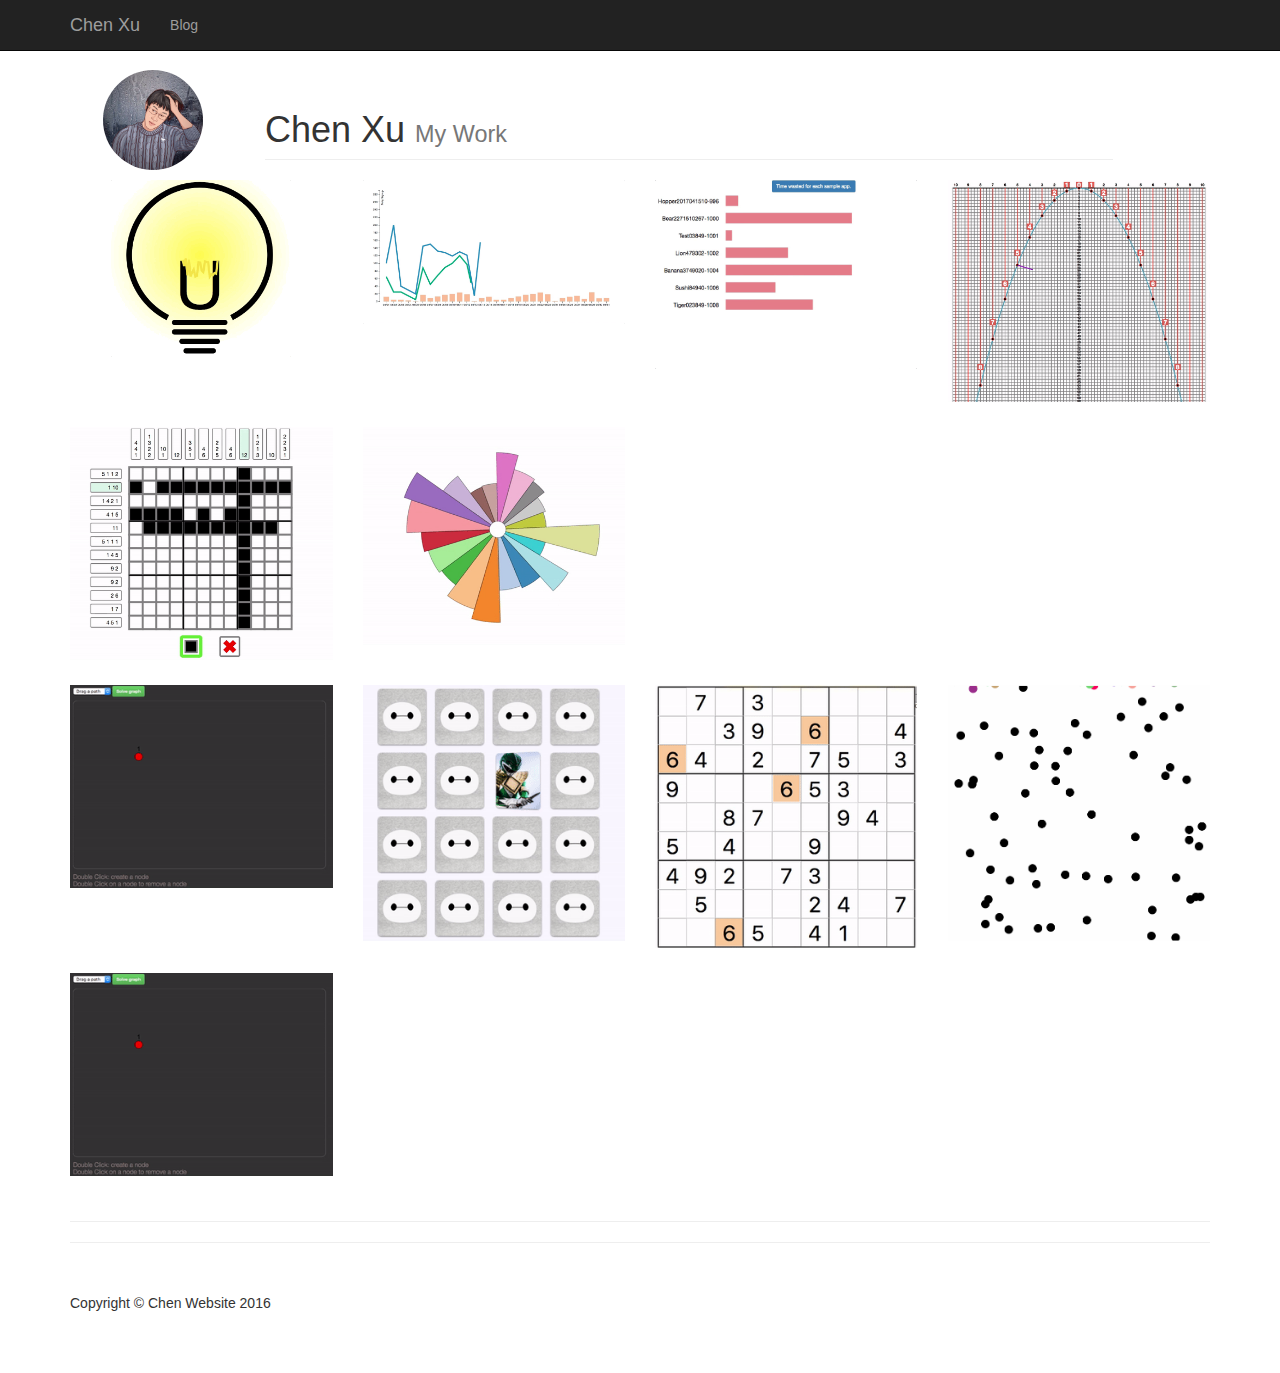
==== index.html @ 42e7da1c "more" ====
<!DOCTYPE html>
<html lang="en">

<head>

    <meta charset="utf-8">
    <meta http-equiv="X-UA-Compatible" content="IE=edge">
    <meta name="viewport" content="width=device-width, initial-scale=1">
    <meta name="description" content="">
    <meta name="author" content="">

    <title>Chen Xu's Profile</title>

    <!-- Bootstrap Core CSS -->
    <link href="css/bootstrap.min.css" rel="stylesheet">

    <!-- Custom CSS -->
    <link href="css/4-col-portfolio.css" rel="stylesheet">

    <!-- HTML5 Shim and Respond.js IE8 support of HTML5 elements and media queries -->
    <!-- WARNING: Respond.js doesn't work if you view the page via file:// -->
    <!--[if lt IE 9]>
        <script src="https://oss.maxcdn.com/libs/html5shiv/3.7.0/html5shiv.js"></script>
        <script src="https://oss.maxcdn.com/libs/respond.js/1.4.2/respond.min.js"></script>
    <![endif]-->
    <style>
     img {
       margin-left: auto;
       margin-right: auto;
       display: block;
     }
    </style>
</head>

<body>

    <!-- Navigation -->
    <nav class="navbar navbar-inverse navbar-fixed-top" role="navigation">
        <div class="container">
            <!-- Brand and toggle get grouped for better mobile display -->
            <div class="navbar-header">
                <button type="button" class="navbar-toggle" data-toggle="collapse" data-target="#bs-example-navbar-collapse-1">
                    <span class="sr-only">Toggle navigation</span>
                    <span class="icon-bar"></span>
                    <span class="icon-bar"></span>
                    <span class="icon-bar"></span>
                </button>
                <a class="navbar-brand" href="/">Chen Xu</a>
            </div>
            <!-- Collect the nav links, forms, and other content for toggling -->
            <div class="collapse navbar-collapse" id="bs-example-navbar-collapse-1">
                <ul class="nav navbar-nav">
                    <li>
                        <a href="https://xuchen.me/" target="_blank">Blog</a>
                    </li>
                </ul>
            </div>
            <!-- /.navbar-collapse -->
        </div>
        <!-- /.container -->
    </nav>

    <!-- Page Content -->
    <div class="container">

        <!-- Page Heading -->
        <div class="row">
            <div class="col-lg-2">
                <img class="img-circle" src='img/chen.jpg' width="100" />
            </div>
            <div class="col-lg-9">
                <h1 class="page-header">Chen Xu
                    <small>My Work</small>
                </h1>
            </div>
        </div>
        <!-- /.row -->

        <!-- Projects Row -->
        <div class="row">
            <div class="col-md-3 portfolio-item">
                <a href="/ulight" target="_blank">
                    <img class="img-responsive" src="/img/lightbulb_v2.gif" alt=""  height="150" width="180">
                </a>
            </div>
            <div class="col-md-3 portfolio-item">
                <a href="/growth" target="_blank">
                    <img class="img-responsive" src="/img/growth.gif" alt="">
                </a>
            </div>
            <div class="col-md-3 portfolio-item">
                <a href="/sampleapp" target="_blank">
                    <img class="img-responsive" src="/img/sampleapp.gif" alt="">
                </a>
            </div>
            <div class="col-md-3 portfolio-item">
                <a href="/parabola_multiplication" target="_blank">
                    <img class="img-responsive" src="/img/parabola.gif" alt="">
                </a>
            </div>
        </div>
        <!-- /.row -->

        <!-- Projects Row -->
        <div class="row">
            <div class="col-md-3 portfolio-item">
                <a href="/nonogram" target="_blank">
                    <img class="img-responsive" src="/img/cross.gif" alt="">
                </a>
            </div>
            <div class="col-md-3 portfolio-item">
                <a href="/dj" target="_blank">
                    <img class="img-responsive" src="/img/dj.gif" alt="">
                </a>
            </div>
            <div class="col-md-3 portfolio-item">
                <a href="/dot_image" target="_blank">
                    <img class="img-responsive" src="/img/ski.gif" alt="">
                </a>
            </div>
            <div class="col-md-3 portfolio-item">
                <a href="/move" target="_blank">
                    <img class="img-responsive" src="/img/whereischen.gif" alt="">
                </a>
            </div>
        </div>
        <!-- /.row -->

        <!-- Projects Row -->
        <div class="row">
            <div class="col-md-3 portfolio-item">
                <a href="/shortest_path_solver" target="_blank">
                    <img class="img-responsive" src="/img/short.gif" alt="">
                </a>
            </div>
            <div class="col-md-3 portfolio-item">
                <a href="/memory_cards" target="_blank">
                    <img class="img-responsive" src="/img/card.gif" alt="">
                </a>
            </div>
            <div class="col-md-3 portfolio-item">
                <a href="/sudoku"  target="_blank">
                    <img class="img-responsive" src="/img/sudoku.gif" alt="">
                </a>
            </div>
            <div class="col-md-3 portfolio-item">
                <a href="/rainbowrain" target="_blank">
                    <img class="img-responsive" src="/img/rainbowrain.gif" alt="">
                </a>
            </div>

        </div>
        <!-- /.row -->

        <!-- Projects Row -->
        <div class="row">
            <div class="col-md-3 portfolio-item">
                <a href="/three_test" target="_blank">
                    <img class="img-responsive" src="/img/short.gif" alt="">
                </a>
            </div>

        </div>
        <!-- /.row -->

        <hr>

        <!-- Pagination -->
        <!-- <div class="row text-center">
            <div class="col-lg-12">
                <ul class="pagination">
                    <li>
                        <a href="#">&laquo;</a>
                    </li>
                    <li class="active">
                        <a href="#">1</a>
                    </li>
                    <li>
                        <a href="#">2</a>
                    </li>
                    <li>
                        <a href="#">3</a>
                    </li>
                    <li>
                        <a href="#">4</a>
                    </li>
                    <li>
                        <a href="#">5</a>
                    </li>
                    <li>
                        <a href="#">&raquo;</a>
                    </li>
                </ul>
            </div>
        </div> -->
        <!-- /.row -->

        <hr>

        <!-- Footer -->
        <footer>
            <div class="row">
                <div class="col-lg-12">
                    <p>Copyright &copy; Chen Website 2016</p>
                </div>
            </div>
            <!-- /.row -->
        </footer>

    </div>
    <!-- /.container -->

    <!-- jQuery -->
    <script src="https://code.jquery.com/jquery-2.2.3.min.js"></script>

    <!-- Bootstrap Core JavaScript -->
    <script src="js/lib/bootstrap.min.js"></script>

</body>

</html>
---- css/4-col-portfolio.css ----
/*!
 * Start Bootstrap - 4 Col Portfolio HTML Template (http://startbootstrap.com)
 * Code licensed under the Apache License v2.0.
 * For details, see http://www.apache.org/licenses/LICENSE-2.0.
 */

body {
    padding-top: 70px; /* Required padding for .navbar-fixed-top. Remove if using .navbar-static-top. Change if height of navigation changes. */
}

.portfolio-item {
    margin-bottom: 25px;
}

footer {
    margin: 50px 0;
}
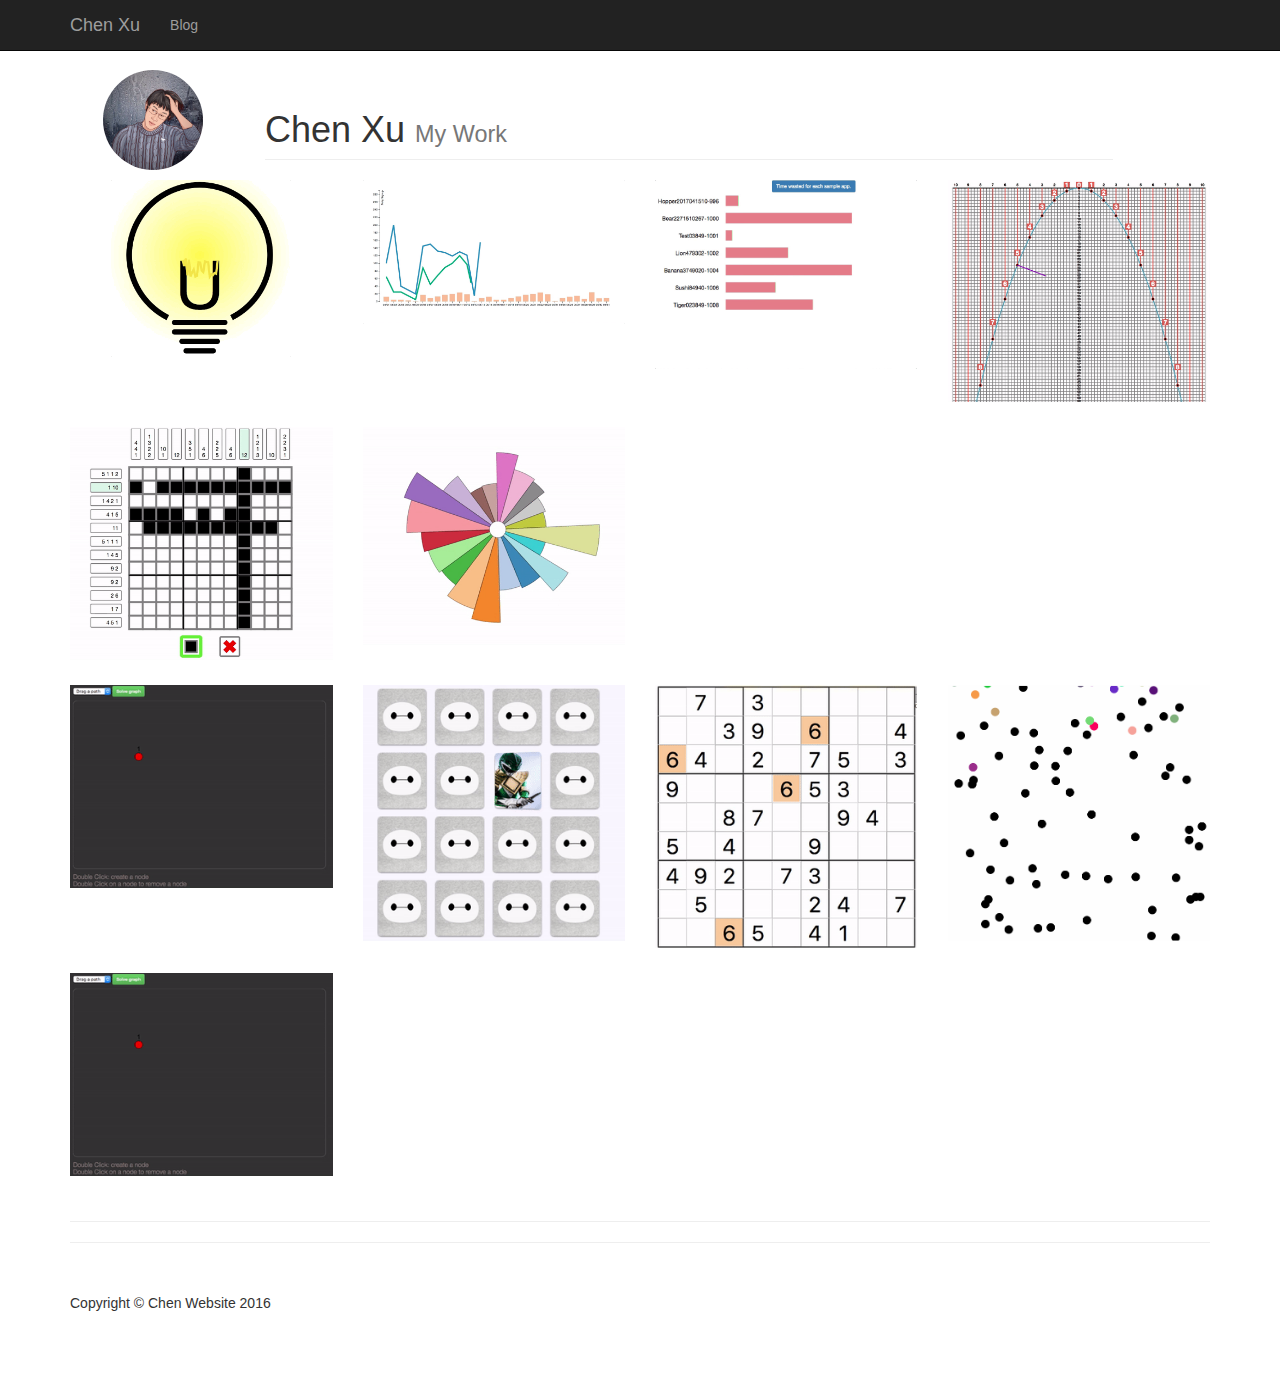
==== commit a6a99cc1: "minor" ====
--- a/index.html
+++ b/index.html
@@ -33,7 +33,6 @@
 </head>
 
 <body>
-
     <!-- Navigation -->
     <nav class="navbar navbar-inverse navbar-fixed-top" role="navigation">
         <div class="container">
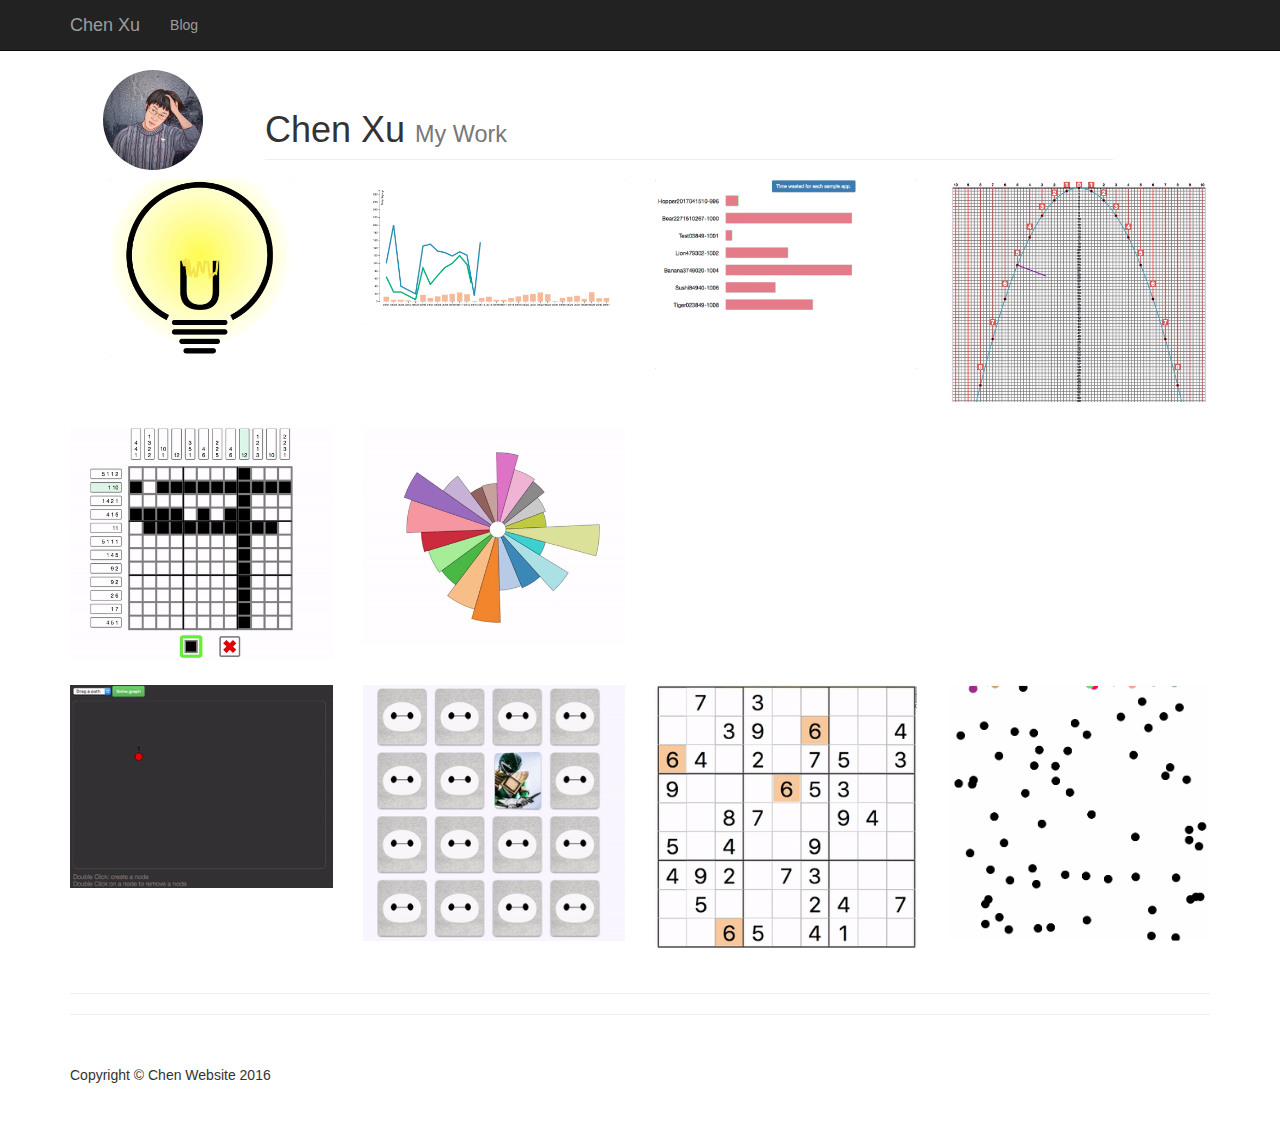
==== commit 040ceea2: "minor" ====
--- a/index.html
+++ b/index.html
@@ -152,14 +152,14 @@
         <!-- /.row -->
 
         <!-- Projects Row -->
-        <div class="row">
+        <!-- <div class="row">
             <div class="col-md-3 portfolio-item">
                 <a href="/three_test" target="_blank">
                     <img class="img-responsive" src="/img/short.gif" alt="">
                 </a>
             </div>
 
-        </div>
+        </div> -->
         <!-- /.row -->
 
         <hr>
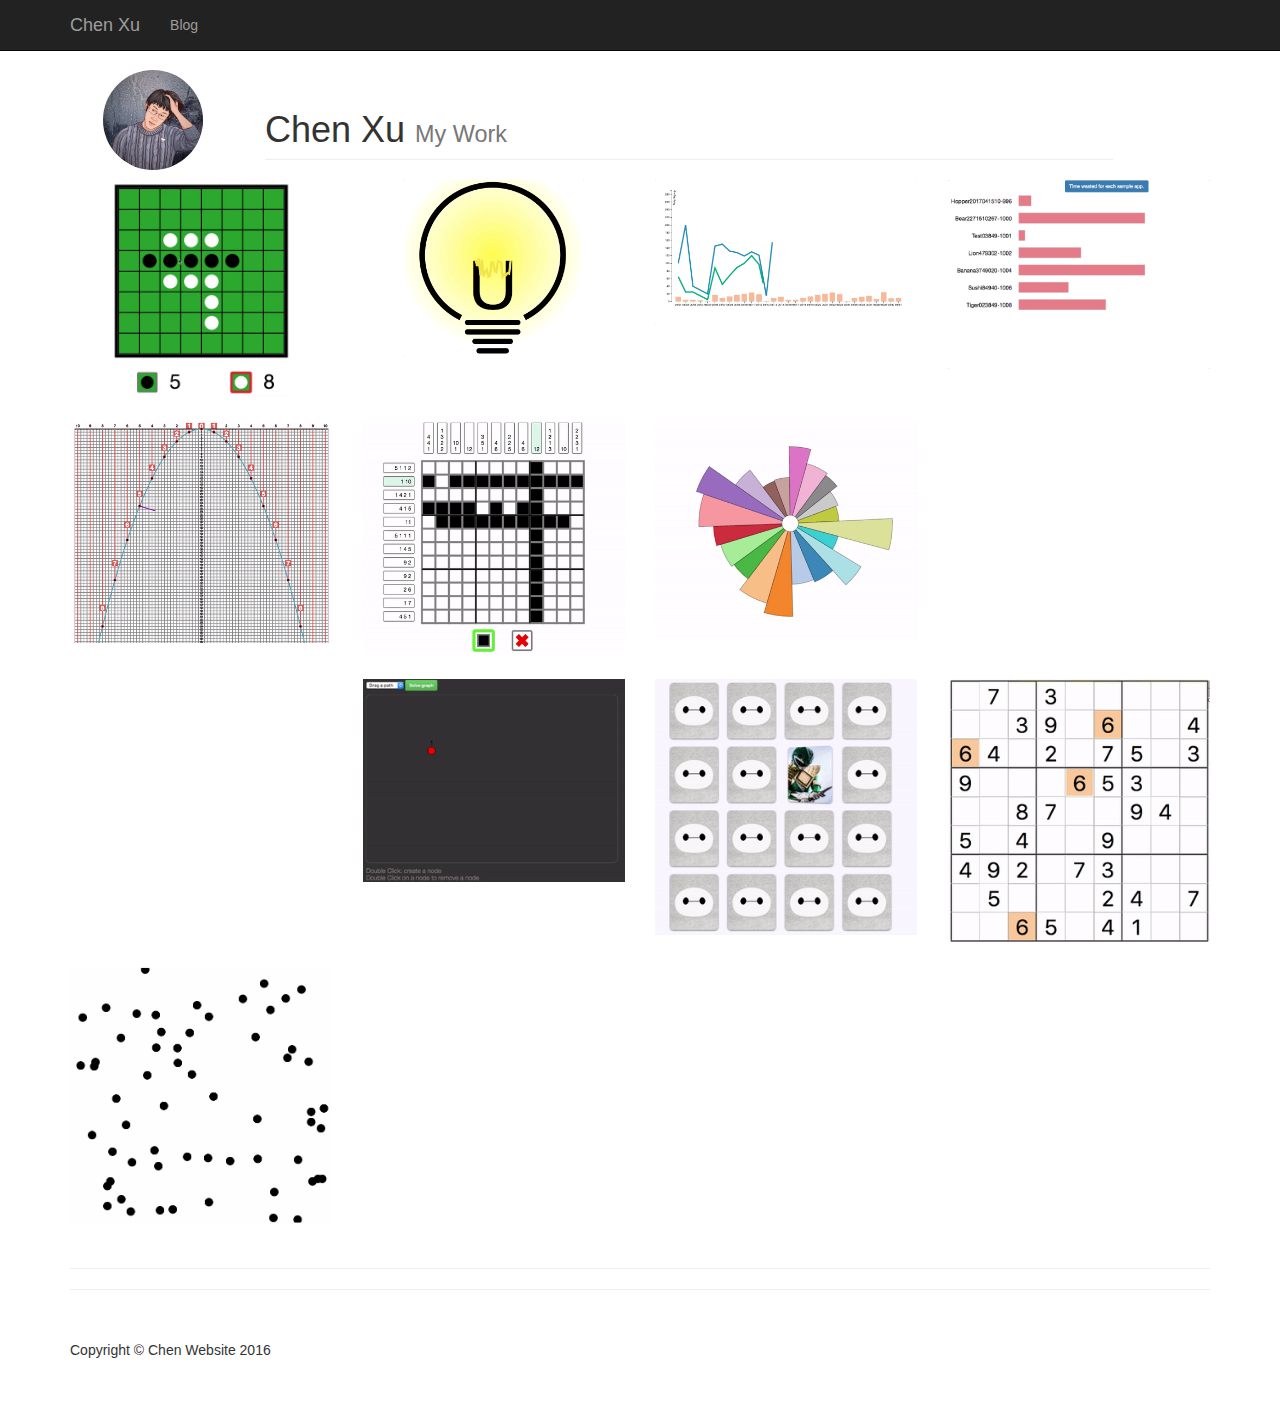
==== commit 6a849795: "more" ====
--- a/index.html
+++ b/index.html
@@ -78,6 +78,11 @@
         <!-- Projects Row -->
         <div class="row">
             <div class="col-md-3 portfolio-item">
+                <a href="/reverso" target="_blank">
+                    <img class="img-responsive" src="/img/reverso.gif" alt=""  height="150" width="180">
+                </a>
+            </div>
+            <div class="col-md-3 portfolio-item">
                 <a href="/ulight" target="_blank">
                     <img class="img-responsive" src="/img/lightbulb_v2.gif" alt=""  height="150" width="180">
                 </a>
@@ -92,16 +97,16 @@
                     <img class="img-responsive" src="/img/sampleapp.gif" alt="">
                 </a>
             </div>
+        </div>
+        <!-- /.row -->
+
+        <!-- Projects Row -->
+        <div class="row">
             <div class="col-md-3 portfolio-item">
                 <a href="/parabola_multiplication" target="_blank">
                     <img class="img-responsive" src="/img/parabola.gif" alt="">
                 </a>
             </div>
-        </div>
-        <!-- /.row -->
-
-        <!-- Projects Row -->
-        <div class="row">
             <div class="col-md-3 portfolio-item">
                 <a href="/nonogram" target="_blank">
                     <img class="img-responsive" src="/img/cross.gif" alt="">
@@ -117,16 +122,16 @@
                     <img class="img-responsive" src="/img/ski.gif" alt="">
                 </a>
             </div>
+        </div>
+        <!-- /.row -->
+
+        <!-- Projects Row -->
+        <div class="row">
             <div class="col-md-3 portfolio-item">
                 <a href="/move" target="_blank">
                     <img class="img-responsive" src="/img/whereischen.gif" alt="">
                 </a>
             </div>
-        </div>
-        <!-- /.row -->
-
-        <!-- Projects Row -->
-        <div class="row">
             <div class="col-md-3 portfolio-item">
                 <a href="/shortest_path_solver" target="_blank">
                     <img class="img-responsive" src="/img/short.gif" alt="">
@@ -142,24 +147,18 @@
                     <img class="img-responsive" src="/img/sudoku.gif" alt="">
                 </a>
             </div>
-            <div class="col-md-3 portfolio-item">
+
+        </div>
+        <!-- /.row -->
+
+        <!-- Projects Row -->
+        <div class="row">
+           <div class="col-md-3 portfolio-item">
                 <a href="/rainbowrain" target="_blank">
                     <img class="img-responsive" src="/img/rainbowrain.gif" alt="">
                 </a>
             </div>
-
-        </div>
-        <!-- /.row -->
-
-        <!-- Projects Row -->
-        <!-- <div class="row">
-            <div class="col-md-3 portfolio-item">
-                <a href="/three_test" target="_blank">
-                    <img class="img-responsive" src="/img/short.gif" alt="">
-                </a>
-            </div>
-
-        </div> -->
+        </div>
         <!-- /.row -->
 
         <hr>
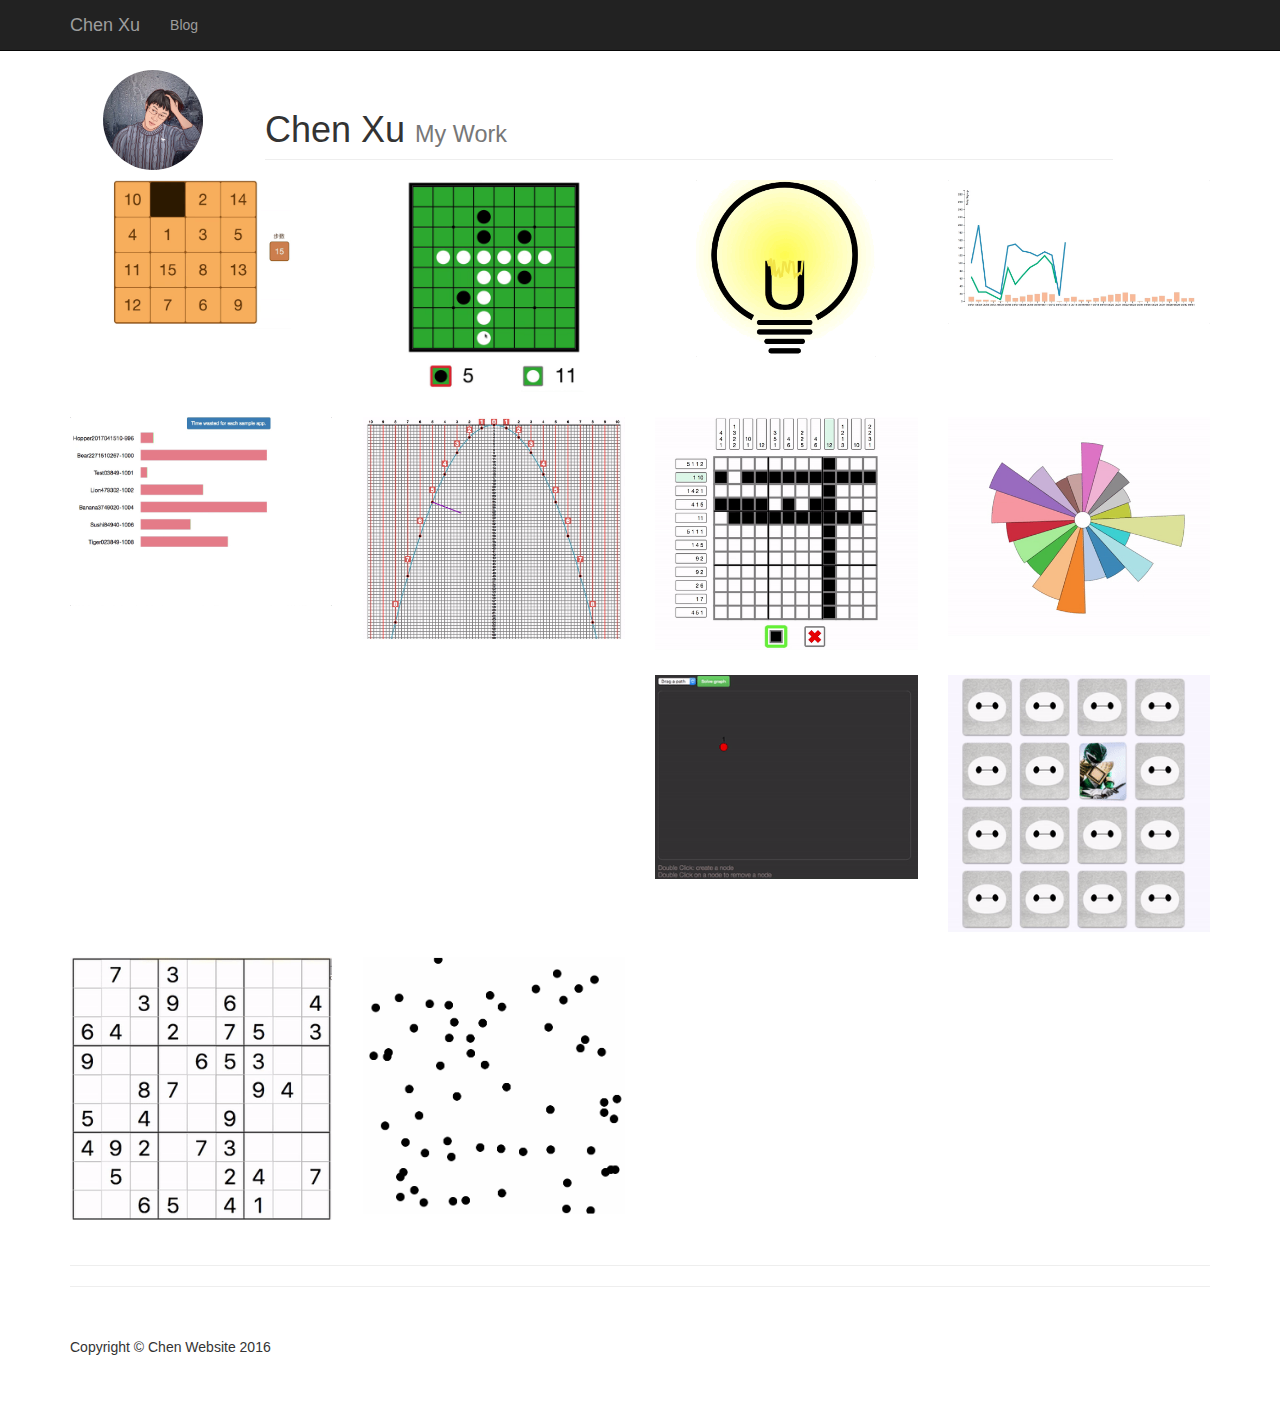
==== commit d5ee45c5: "more" ====
--- a/index.html
+++ b/index.html
@@ -78,6 +78,11 @@
         <!-- Projects Row -->
         <div class="row">
             <div class="col-md-3 portfolio-item">
+                <a href="/pingtu" target="_blank">
+                    <img class="img-responsive" src="/img/pingtu.gif" alt=""  height="150" width="180">
+                </a>
+            </div>
+            <div class="col-md-3 portfolio-item">
                 <a href="/reverso" target="_blank">
                     <img class="img-responsive" src="/img/reverso.gif" alt=""  height="150" width="180">
                 </a>
@@ -92,16 +97,16 @@
                     <img class="img-responsive" src="/img/growth.gif" alt="">
                 </a>
             </div>
+        </div>
+        <!-- /.row -->
+
+        <!-- Projects Row -->
+        <div class="row">
             <div class="col-md-3 portfolio-item">
                 <a href="/sampleapp" target="_blank">
                     <img class="img-responsive" src="/img/sampleapp.gif" alt="">
                 </a>
             </div>
-        </div>
-        <!-- /.row -->
-
-        <!-- Projects Row -->
-        <div class="row">
             <div class="col-md-3 portfolio-item">
                 <a href="/parabola_multiplication" target="_blank">
                     <img class="img-responsive" src="/img/parabola.gif" alt="">
@@ -117,16 +122,16 @@
                     <img class="img-responsive" src="/img/dj.gif" alt="">
                 </a>
             </div>
+        </div>
+        <!-- /.row -->
+
+        <!-- Projects Row -->
+        <div class="row">
             <div class="col-md-3 portfolio-item">
                 <a href="/dot_image" target="_blank">
                     <img class="img-responsive" src="/img/ski.gif" alt="">
                 </a>
             </div>
-        </div>
-        <!-- /.row -->
-
-        <!-- Projects Row -->
-        <div class="row">
             <div class="col-md-3 portfolio-item">
                 <a href="/move" target="_blank">
                     <img class="img-responsive" src="/img/whereischen.gif" alt="">
@@ -142,17 +147,17 @@
                     <img class="img-responsive" src="/img/card.gif" alt="">
                 </a>
             </div>
+
+        </div>
+        <!-- /.row -->
+
+        <!-- Projects Row -->
+        <div class="row">
             <div class="col-md-3 portfolio-item">
                 <a href="/sudoku"  target="_blank">
                     <img class="img-responsive" src="/img/sudoku.gif" alt="">
                 </a>
             </div>
-
-        </div>
-        <!-- /.row -->
-
-        <!-- Projects Row -->
-        <div class="row">
            <div class="col-md-3 portfolio-item">
                 <a href="/rainbowrain" target="_blank">
                     <img class="img-responsive" src="/img/rainbowrain.gif" alt="">
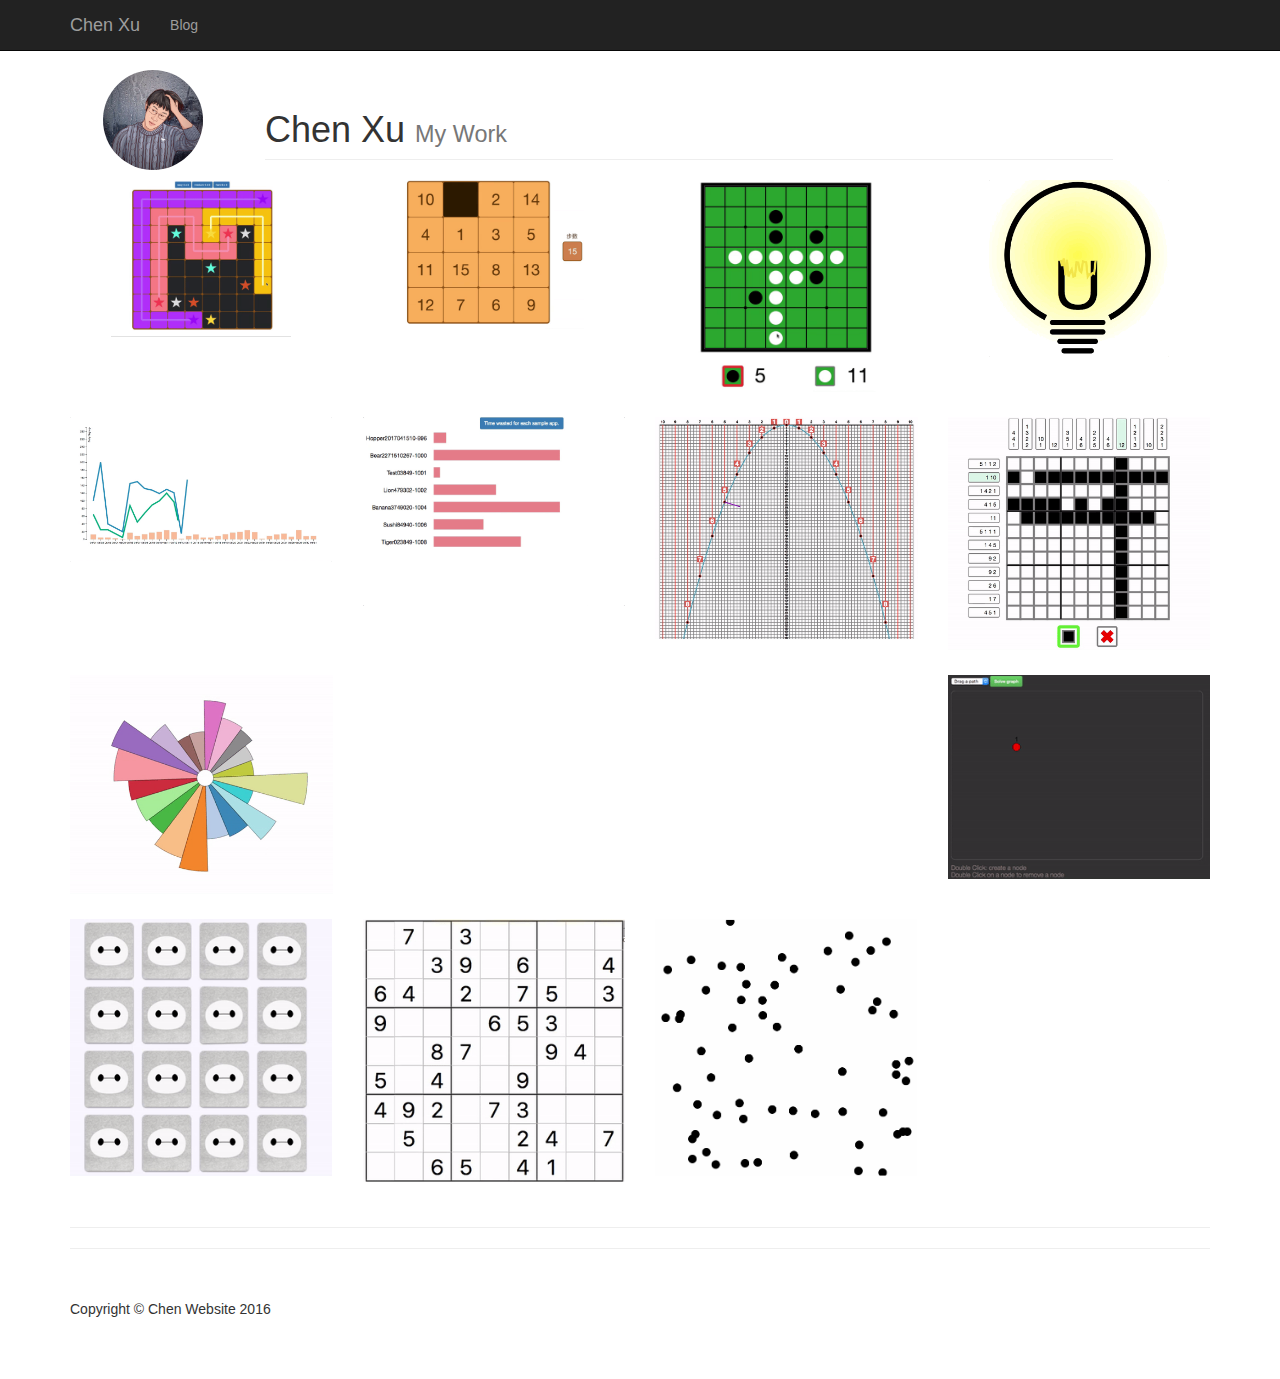
==== commit 711f8649: "minor" ====
--- a/index.html
+++ b/index.html
@@ -78,6 +78,11 @@
         <!-- Projects Row -->
         <div class="row">
             <div class="col-md-3 portfolio-item">
+                <a href="/connect_stars" target="_blank">
+                    <img class="img-responsive" src="/img/connect_stars.gif" alt=""  height="150" width="180">
+                </a>
+            </div>
+            <div class="col-md-3 portfolio-item">
                 <a href="/pingtu" target="_blank">
                     <img class="img-responsive" src="/img/pingtu.gif" alt=""  height="150" width="180">
                 </a>
@@ -92,16 +97,16 @@
                     <img class="img-responsive" src="/img/lightbulb_v2.gif" alt=""  height="150" width="180">
                 </a>
             </div>
+        </div>
+        <!-- /.row -->
+
+        <!-- Projects Row -->
+        <div class="row">
             <div class="col-md-3 portfolio-item">
                 <a href="/growth" target="_blank">
                     <img class="img-responsive" src="/img/growth.gif" alt="">
                 </a>
             </div>
-        </div>
-        <!-- /.row -->
-
-        <!-- Projects Row -->
-        <div class="row">
             <div class="col-md-3 portfolio-item">
                 <a href="/sampleapp" target="_blank">
                     <img class="img-responsive" src="/img/sampleapp.gif" alt="">
@@ -117,16 +122,16 @@
                     <img class="img-responsive" src="/img/cross.gif" alt="">
                 </a>
             </div>
+        </div>
+        <!-- /.row -->
+
+        <!-- Projects Row -->
+        <div class="row">
             <div class="col-md-3 portfolio-item">
                 <a href="/dj" target="_blank">
                     <img class="img-responsive" src="/img/dj.gif" alt="">
                 </a>
             </div>
-        </div>
-        <!-- /.row -->
-
-        <!-- Projects Row -->
-        <div class="row">
             <div class="col-md-3 portfolio-item">
                 <a href="/dot_image" target="_blank">
                     <img class="img-responsive" src="/img/ski.gif" alt="">
@@ -142,17 +147,16 @@
                     <img class="img-responsive" src="/img/short.gif" alt="">
                 </a>
             </div>
+        </div>
+        <!-- /.row -->
+
+        <!-- Projects Row -->
+        <div class="row">
             <div class="col-md-3 portfolio-item">
                 <a href="/memory_cards" target="_blank">
                     <img class="img-responsive" src="/img/card.gif" alt="">
                 </a>
             </div>
-
-        </div>
-        <!-- /.row -->
-
-        <!-- Projects Row -->
-        <div class="row">
             <div class="col-md-3 portfolio-item">
                 <a href="/sudoku"  target="_blank">
                     <img class="img-responsive" src="/img/sudoku.gif" alt="">
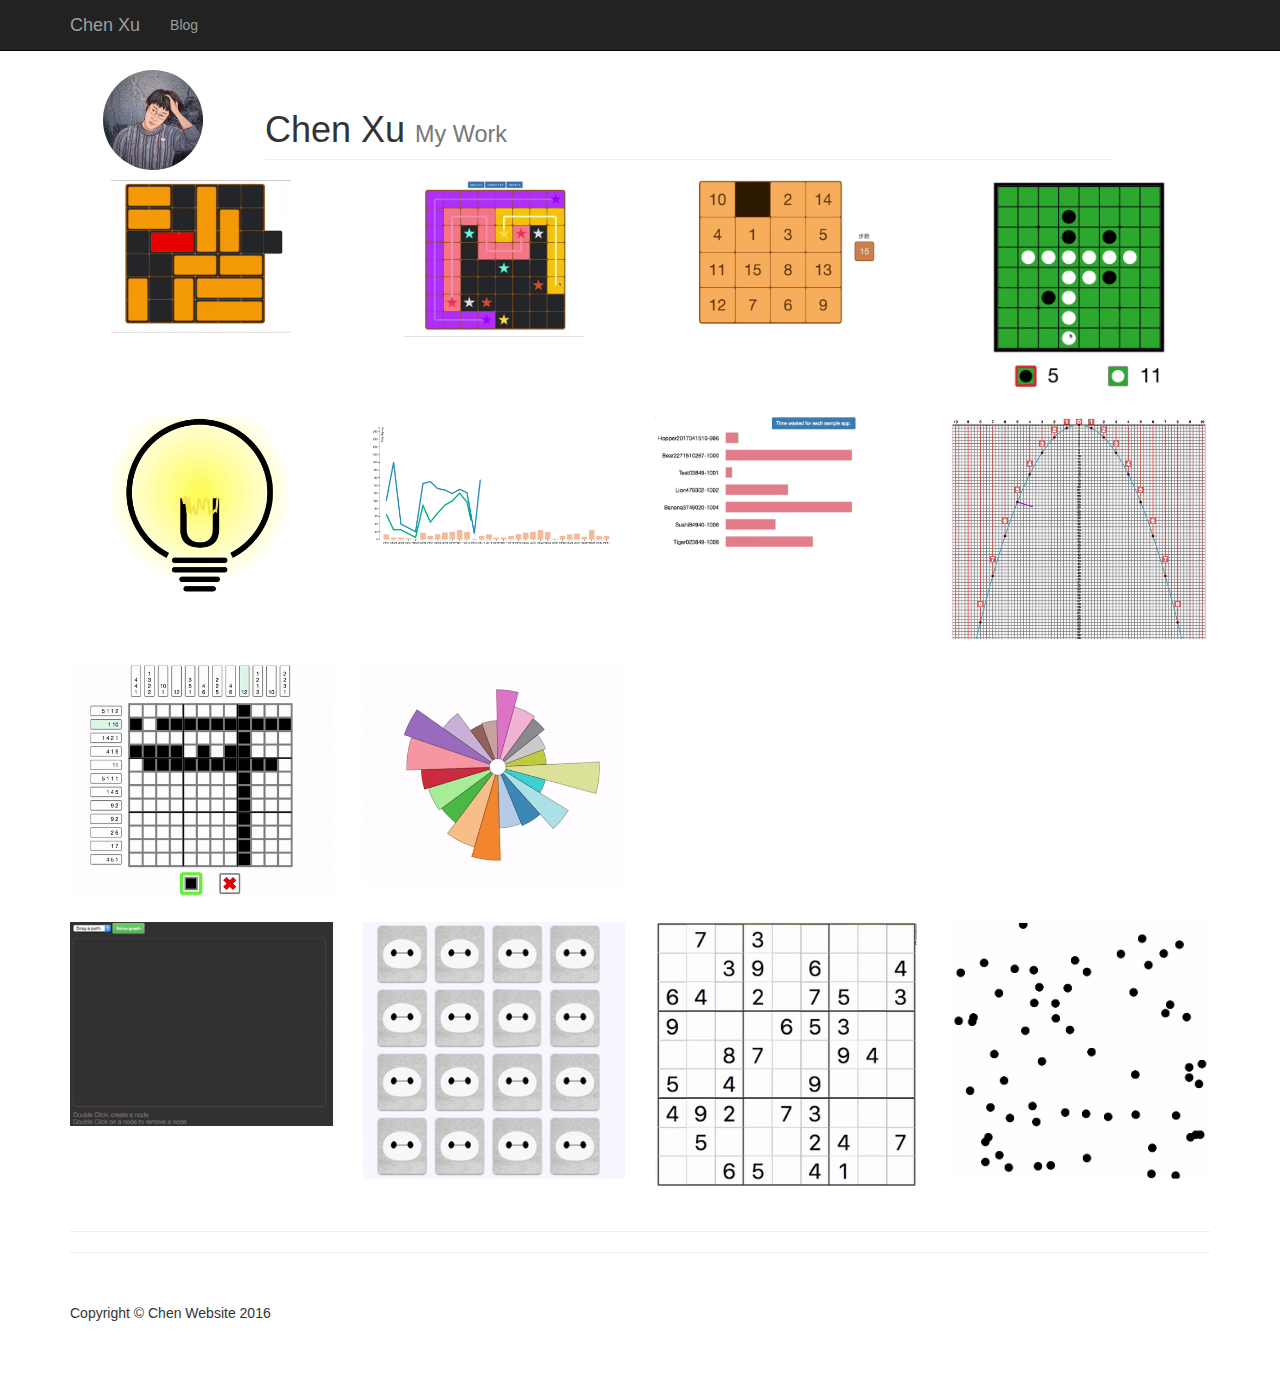
==== commit c32f3a32: "huarongdao" ====
--- a/index.html
+++ b/index.html
@@ -78,6 +78,11 @@
         <!-- Projects Row -->
         <div class="row">
             <div class="col-md-3 portfolio-item">
+                <a href="/huarongdao" target="_blank">
+                    <img class="img-responsive" src="/img/huarongdao.gif" alt=""  height="150" width="180">
+                </a>
+            </div>
+            <div class="col-md-3 portfolio-item">
                 <a href="/connect_stars" target="_blank">
                     <img class="img-responsive" src="/img/connect_stars.gif" alt=""  height="150" width="180">
                 </a>
@@ -92,16 +97,16 @@
                     <img class="img-responsive" src="/img/reverso.gif" alt=""  height="150" width="180">
                 </a>
             </div>
+        </div>
+        <!-- /.row -->
+
+        <!-- Projects Row -->
+        <div class="row">
             <div class="col-md-3 portfolio-item">
                 <a href="/ulight" target="_blank">
                     <img class="img-responsive" src="/img/lightbulb_v2.gif" alt=""  height="150" width="180">
                 </a>
             </div>
-        </div>
-        <!-- /.row -->
-
-        <!-- Projects Row -->
-        <div class="row">
             <div class="col-md-3 portfolio-item">
                 <a href="/growth" target="_blank">
                     <img class="img-responsive" src="/img/growth.gif" alt="">
@@ -117,16 +122,16 @@
                     <img class="img-responsive" src="/img/parabola.gif" alt="">
                 </a>
             </div>
+        </div>
+        <!-- /.row -->
+
+        <!-- Projects Row -->
+        <div class="row">
             <div class="col-md-3 portfolio-item">
                 <a href="/nonogram" target="_blank">
                     <img class="img-responsive" src="/img/cross.gif" alt="">
                 </a>
             </div>
-        </div>
-        <!-- /.row -->
-
-        <!-- Projects Row -->
-        <div class="row">
             <div class="col-md-3 portfolio-item">
                 <a href="/dj" target="_blank">
                     <img class="img-responsive" src="/img/dj.gif" alt="">
@@ -142,16 +147,16 @@
                     <img class="img-responsive" src="/img/whereischen.gif" alt="">
                 </a>
             </div>
+        </div>
+        <!-- /.row -->
+
+        <!-- Projects Row -->
+        <div class="row">
             <div class="col-md-3 portfolio-item">
                 <a href="/shortest_path_solver" target="_blank">
                     <img class="img-responsive" src="/img/short.gif" alt="">
                 </a>
             </div>
-        </div>
-        <!-- /.row -->
-
-        <!-- Projects Row -->
-        <div class="row">
             <div class="col-md-3 portfolio-item">
                 <a href="/memory_cards" target="_blank">
                     <img class="img-responsive" src="/img/card.gif" alt="">
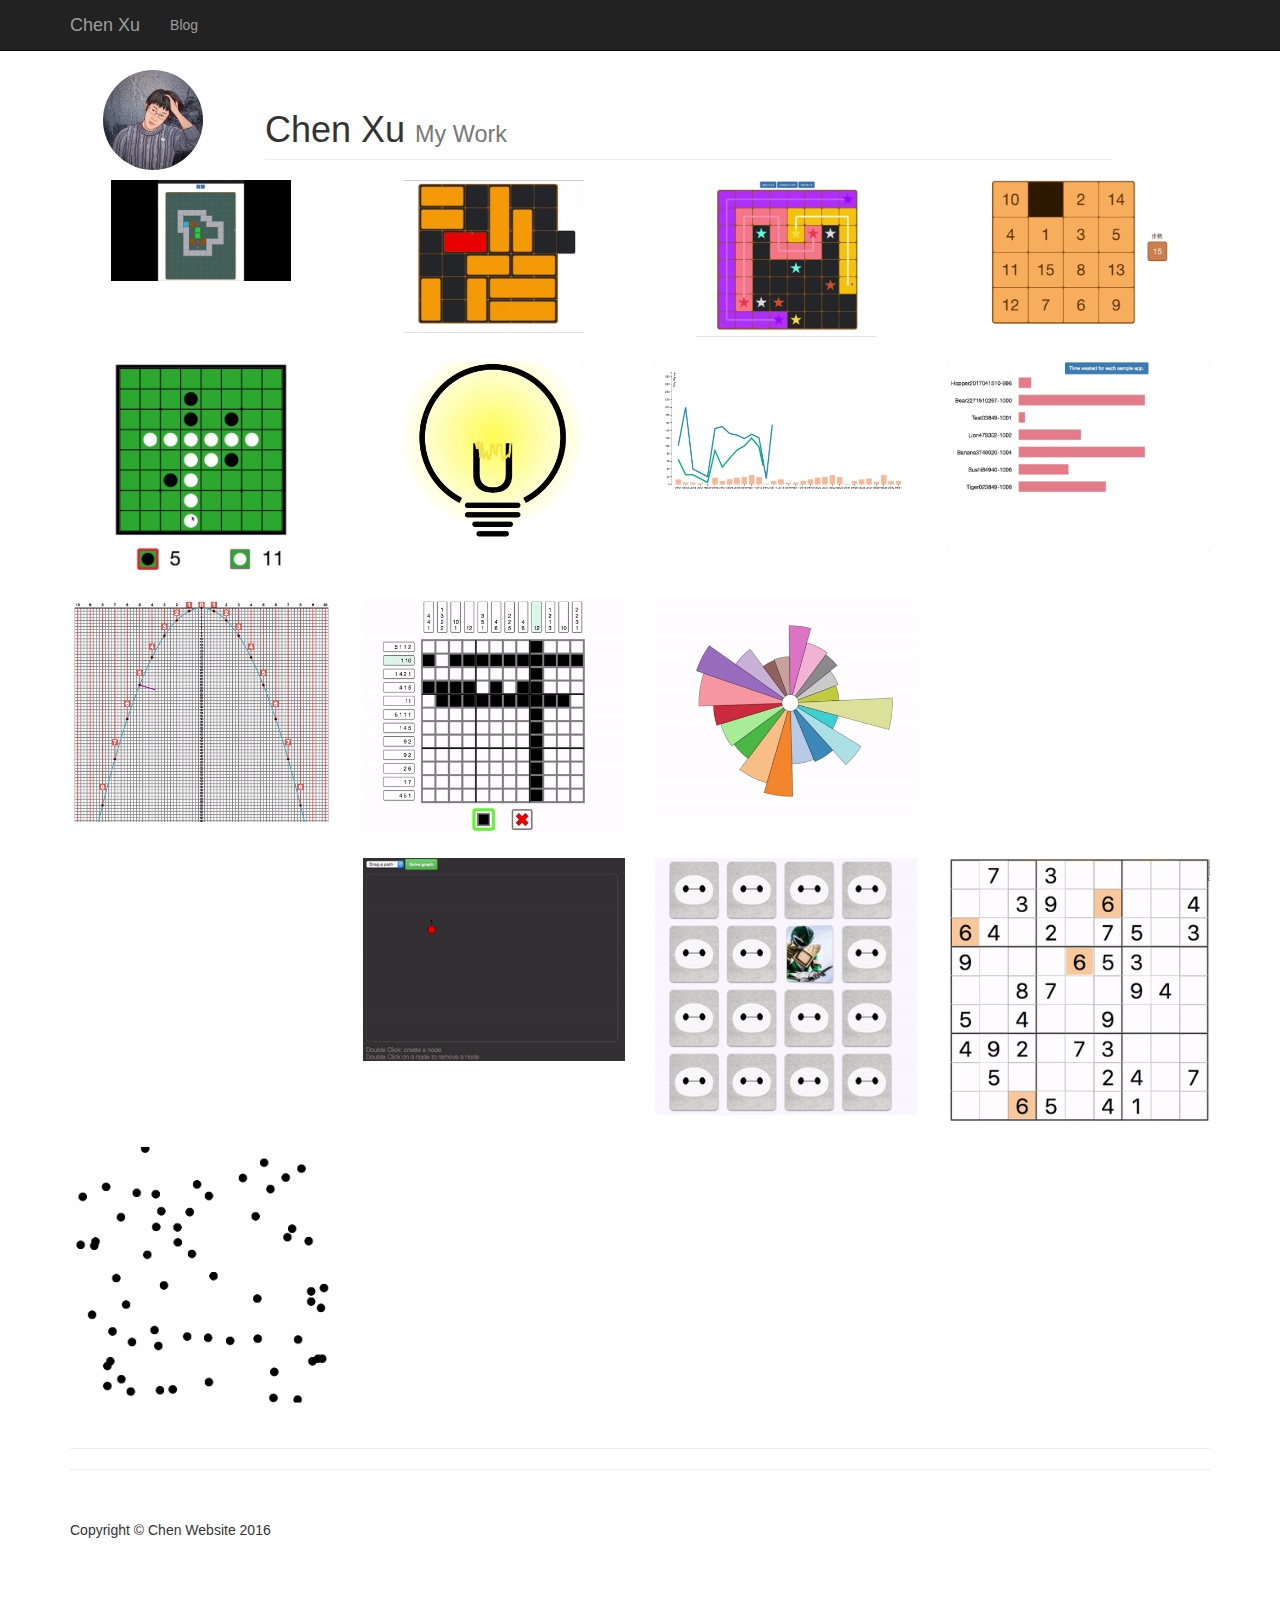
==== commit f3cda233: "sokoban" ====
--- a/index.html
+++ b/index.html
@@ -78,6 +78,11 @@
         <!-- Projects Row -->
         <div class="row">
             <div class="col-md-3 portfolio-item">
+                <a href="/sokoban" target="_blank">
+                    <img class="img-responsive" src="/img/sokoban.gif" alt=""  height="150" width="180">
+                </a>
+            </div>
+            <div class="col-md-3 portfolio-item">
                 <a href="/huarongdao" target="_blank">
                     <img class="img-responsive" src="/img/huarongdao.gif" alt=""  height="150" width="180">
                 </a>
@@ -92,16 +97,16 @@
                     <img class="img-responsive" src="/img/pingtu.gif" alt=""  height="150" width="180">
                 </a>
             </div>
+        </div>
+        <!-- /.row -->
+
+        <!-- Projects Row -->
+        <div class="row">
             <div class="col-md-3 portfolio-item">
                 <a href="/reverso" target="_blank">
                     <img class="img-responsive" src="/img/reverso.gif" alt=""  height="150" width="180">
                 </a>
             </div>
-        </div>
-        <!-- /.row -->
-
-        <!-- Projects Row -->
-        <div class="row">
             <div class="col-md-3 portfolio-item">
                 <a href="/ulight" target="_blank">
                     <img class="img-responsive" src="/img/lightbulb_v2.gif" alt=""  height="150" width="180">
@@ -117,16 +122,16 @@
                     <img class="img-responsive" src="/img/sampleapp.gif" alt="">
                 </a>
             </div>
+        </div>
+        <!-- /.row -->
+
+        <!-- Projects Row -->
+        <div class="row">
             <div class="col-md-3 portfolio-item">
                 <a href="/parabola_multiplication" target="_blank">
                     <img class="img-responsive" src="/img/parabola.gif" alt="">
                 </a>
             </div>
-        </div>
-        <!-- /.row -->
-
-        <!-- Projects Row -->
-        <div class="row">
             <div class="col-md-3 portfolio-item">
                 <a href="/nonogram" target="_blank">
                     <img class="img-responsive" src="/img/cross.gif" alt="">
@@ -142,16 +147,16 @@
                     <img class="img-responsive" src="/img/ski.gif" alt="">
                 </a>
             </div>
+        </div>
+        <!-- /.row -->
+
+        <!-- Projects Row -->
+        <div class="row">
             <div class="col-md-3 portfolio-item">
                 <a href="/move" target="_blank">
                     <img class="img-responsive" src="/img/whereischen.gif" alt="">
                 </a>
             </div>
-        </div>
-        <!-- /.row -->
-
-        <!-- Projects Row -->
-        <div class="row">
             <div class="col-md-3 portfolio-item">
                 <a href="/shortest_path_solver" target="_blank">
                     <img class="img-responsive" src="/img/short.gif" alt="">
@@ -167,7 +172,12 @@
                     <img class="img-responsive" src="/img/sudoku.gif" alt="">
                 </a>
             </div>
-           <div class="col-md-3 portfolio-item">
+        </div>
+        <!-- /.row -->
+
+        <!-- Projects Row -->
+        <div class="row">
+            <div class="col-md-3 portfolio-item">
                 <a href="/rainbowrain" target="_blank">
                     <img class="img-responsive" src="/img/rainbowrain.gif" alt="">
                 </a>
